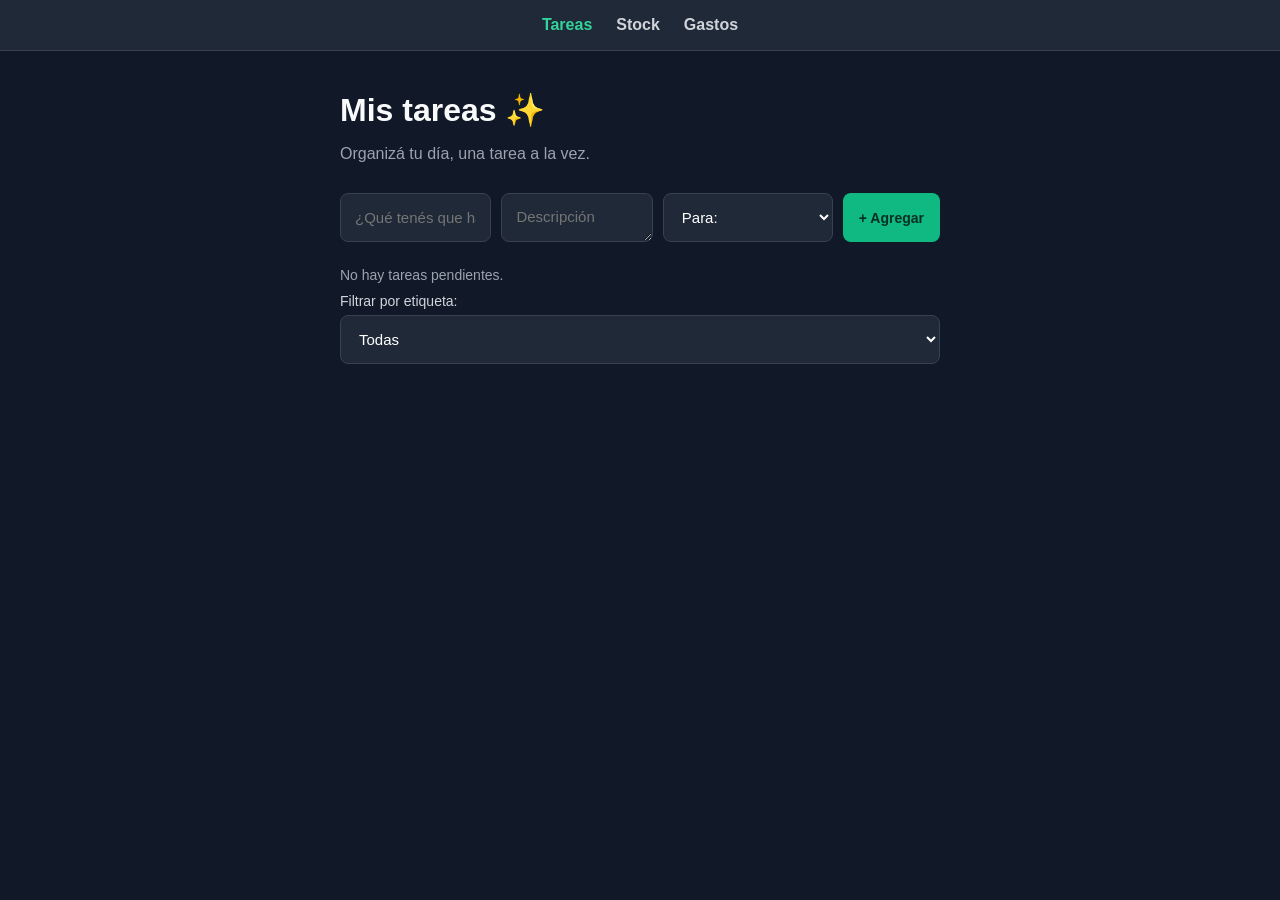
==== index.html @ 07a8f78b "inicio" ====
<!DOCTYPE html>
<html lang="es">
<head>
    <meta charset="UTF-8">
    <meta name="viewport" content="width=device-width, initial-scale=1.0">
    <meta http-equiv="refresh" content="0; url=tareas.html">
    <title>Mis tareas</title>
</head>
<body>
    <p>Abriendo Mis tareas...</p>
    <a href="tareas.html">Si no se abre automáticamente, hacé clic acá.</a>
</body>
</html>
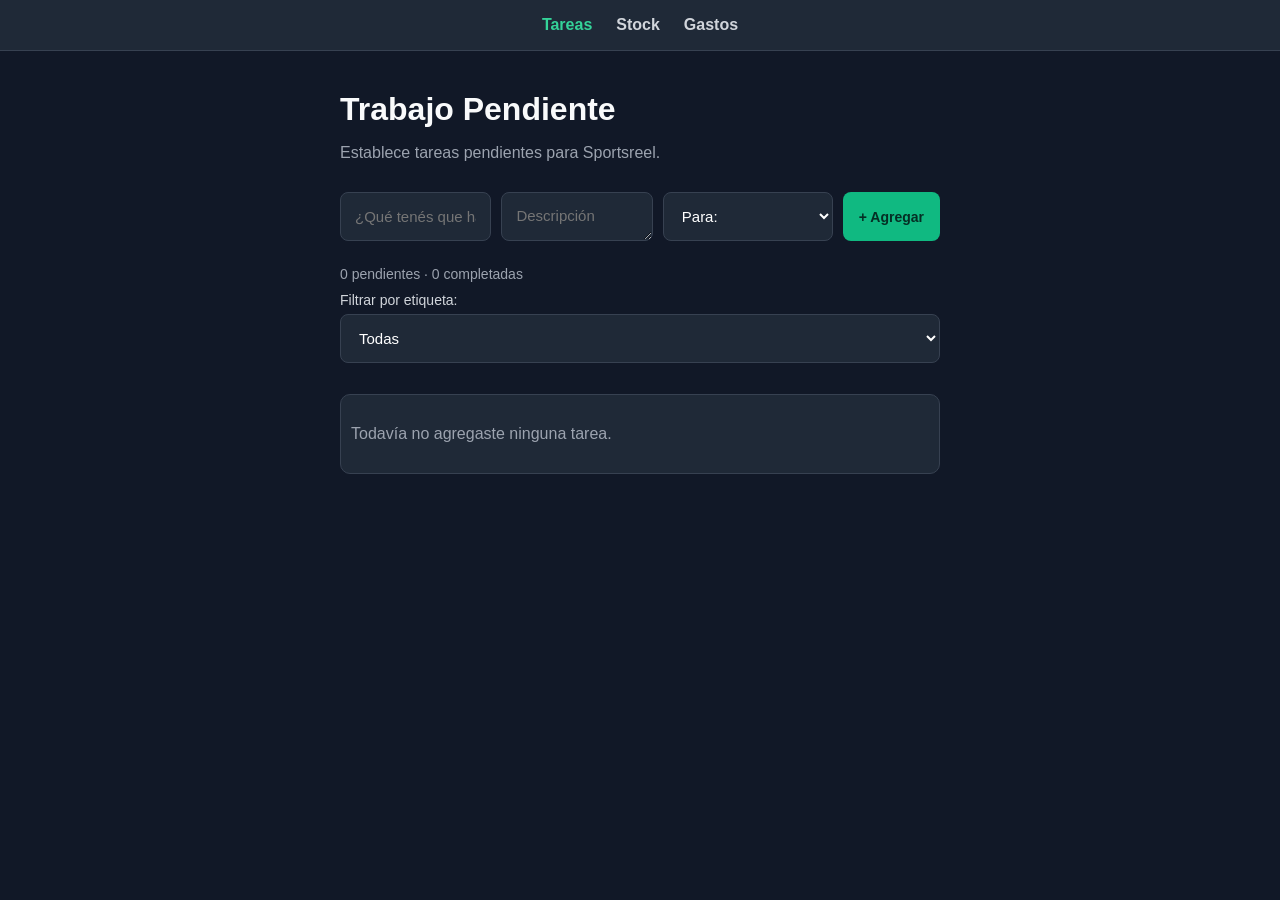
==== commit e4f8f990: "estetica" ====
--- a/index.html
+++ b/index.html
@@ -4,10 +4,10 @@
     <meta charset="UTF-8">
     <meta name="viewport" content="width=device-width, initial-scale=1.0">
     <meta http-equiv="refresh" content="0; url=tareas.html">
-    <title>Mis tareas</title>
+    <title>AdministracionSR</title>
 </head>
 <body>
-    <p>Abriendo Mis tareas...</p>
+    <p>Abriendo AdministracionSR...</p>
     <a href="tareas.html">Si no se abre automáticamente, hacé clic acá.</a>
 </body>
 </html>
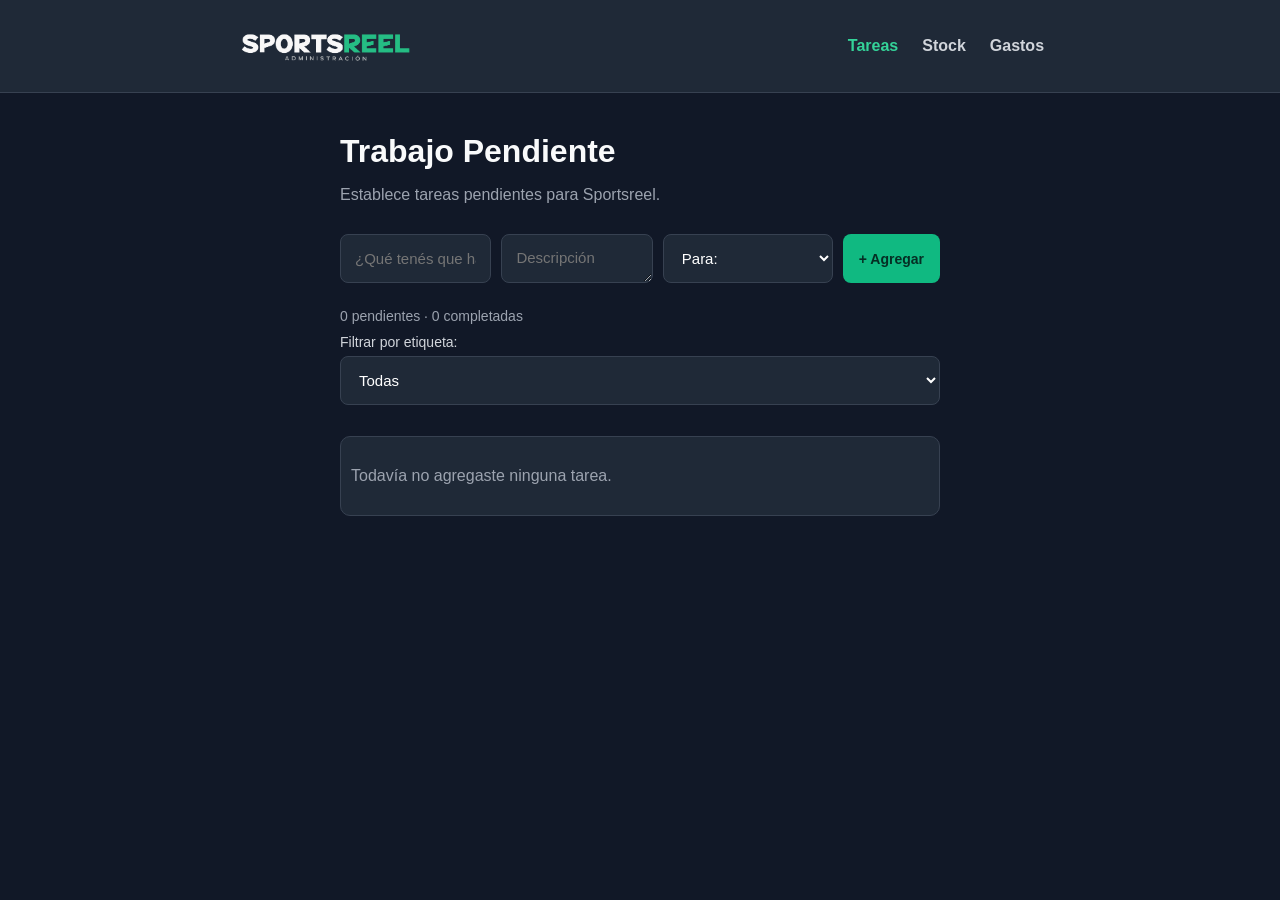
==== commit c2a7d76c: "favicon" ====
--- a/index.html
+++ b/index.html
@@ -4,10 +4,22 @@
     <meta charset="UTF-8">
     <meta name="viewport" content="width=device-width, initial-scale=1.0">
     <meta http-equiv="refresh" content="0; url=tareas.html">
+    <meta name="description" content="Administración de tareas, stock y gastos de Sportsreel.">
+    <meta property="og:title" content="AdministracionSR">
+    <meta property="og:description" content="Administración de tareas, stock y gastos de Sportsreel.">
+    <meta property="og:type" content="website">
+    <meta property="og:image" content="media/tab.png">
+    <meta property="og:image:alt" content="Sportsreel">
+    <meta name="twitter:card" content="summary">
+    <meta name="twitter:title" content="AdministracionSR">
+    <meta name="twitter:description" content="Administración de tareas, stock y gastos de Sportsreel.">
+    <meta name="twitter:image" content="media/tab.png">
+    <link rel="icon" type="image/png" href="media/tab.png">
+    <link rel="apple-touch-icon" href="media/tab.png">
     <title>AdministracionSR</title>
 </head>
 <body>
     <p>Abriendo AdministracionSR...</p>
     <a href="tareas.html">Si no se abre automáticamente, hacé clic acá.</a>
 </body>
-</html>+</html>
